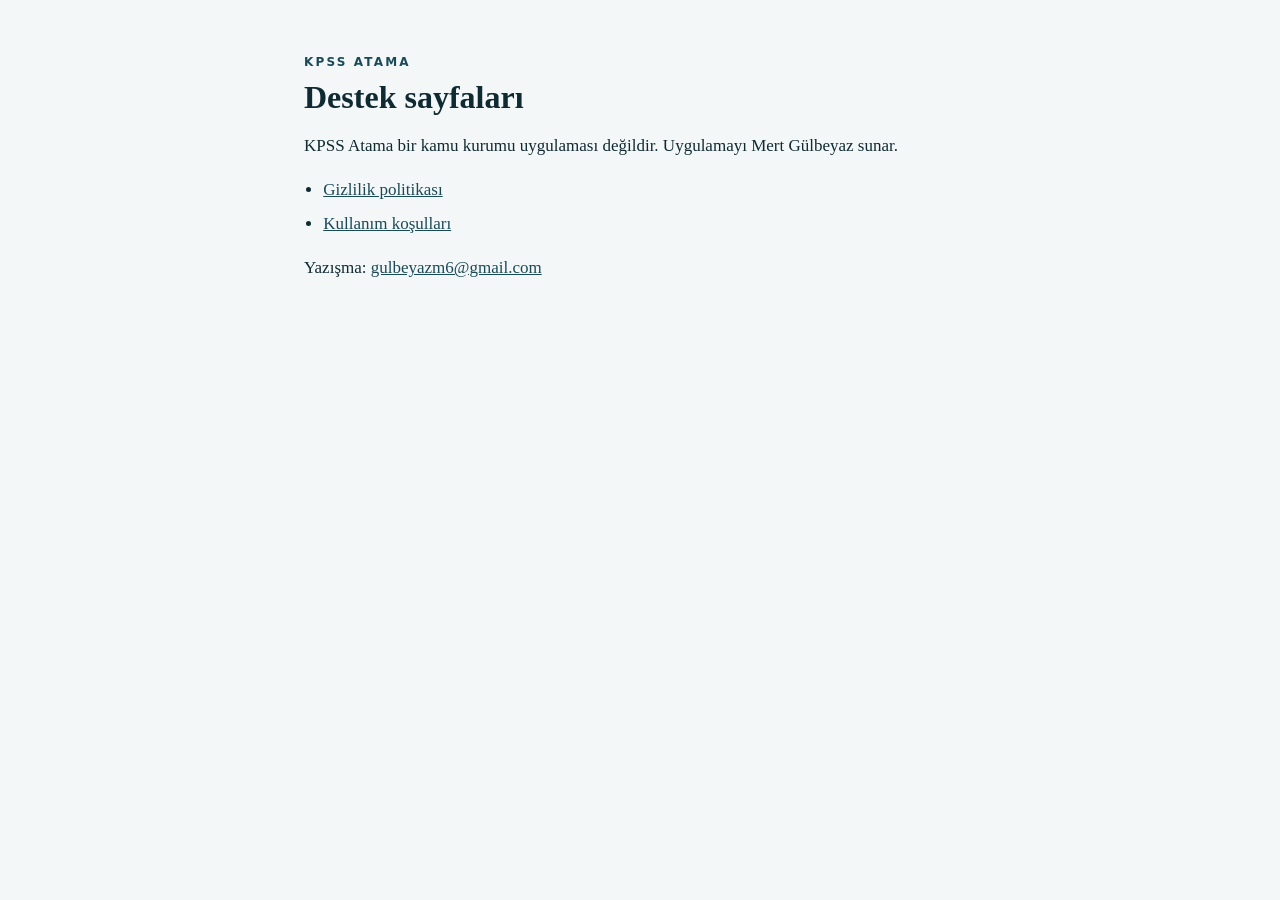
==== index.html @ ada07f83 "Yayınla: KPSS Atama gizlilik politikası ve kullanım koşulları. App Store Connect bu metinler için uy" ====
<!DOCTYPE html>
<html lang="tr">
<head>
  <meta charset="utf-8" />
  <meta name="viewport" content="width=device-width, initial-scale=1" />
  <title>KPSS Atama destek</title>
  <link rel="stylesheet" href="style.css" />
</head>
<body>
  <main>
    <p class="kicker">KPSS ATAMA</p>
    <h1>Destek sayfaları</h1>
    <p>KPSS Atama bir kamu kurumu uygulaması değildir. Uygulamayı Mert Gülbeyaz sunar.</p>
    <ul>
      <li><a href="privacy-policy/">Gizlilik politikası</a></li>
      <li><a href="terms/">Kullanım koşulları</a></li>
    </ul>
    <p>Yazışma: <a href="mailto:gulbeyazm6@gmail.com">gulbeyazm6@gmail.com</a></p>
  </main>
</body>
</html>
---- style.css ----
:root { color-scheme: light; }
body { margin: 0; background: #f4f7f8; color: #102a32; font: 17px/1.6 Georgia, "Times New Roman", serif; }
main { max-width: 42rem; margin: 0 auto; padding: 3rem 1.25rem 4rem; }
a { color: #1a4a57; }
.kicker { letter-spacing: 0.18em; font: 600 12px/1.4 system-ui, sans-serif; color: #1a4a57; }
h1 { font-size: 2rem; line-height: 1.2; margin: 0.2rem 0 1rem; }
h2 { font: 600 1.15rem/1.4 system-ui, sans-serif; margin: 2rem 0 0.4rem; }
p, li { margin: 0.4rem 0; }
ul { padding-left: 1.2rem; }
.meta { font: 14px/1.5 system-ui, sans-serif; color: #5e6e76; }
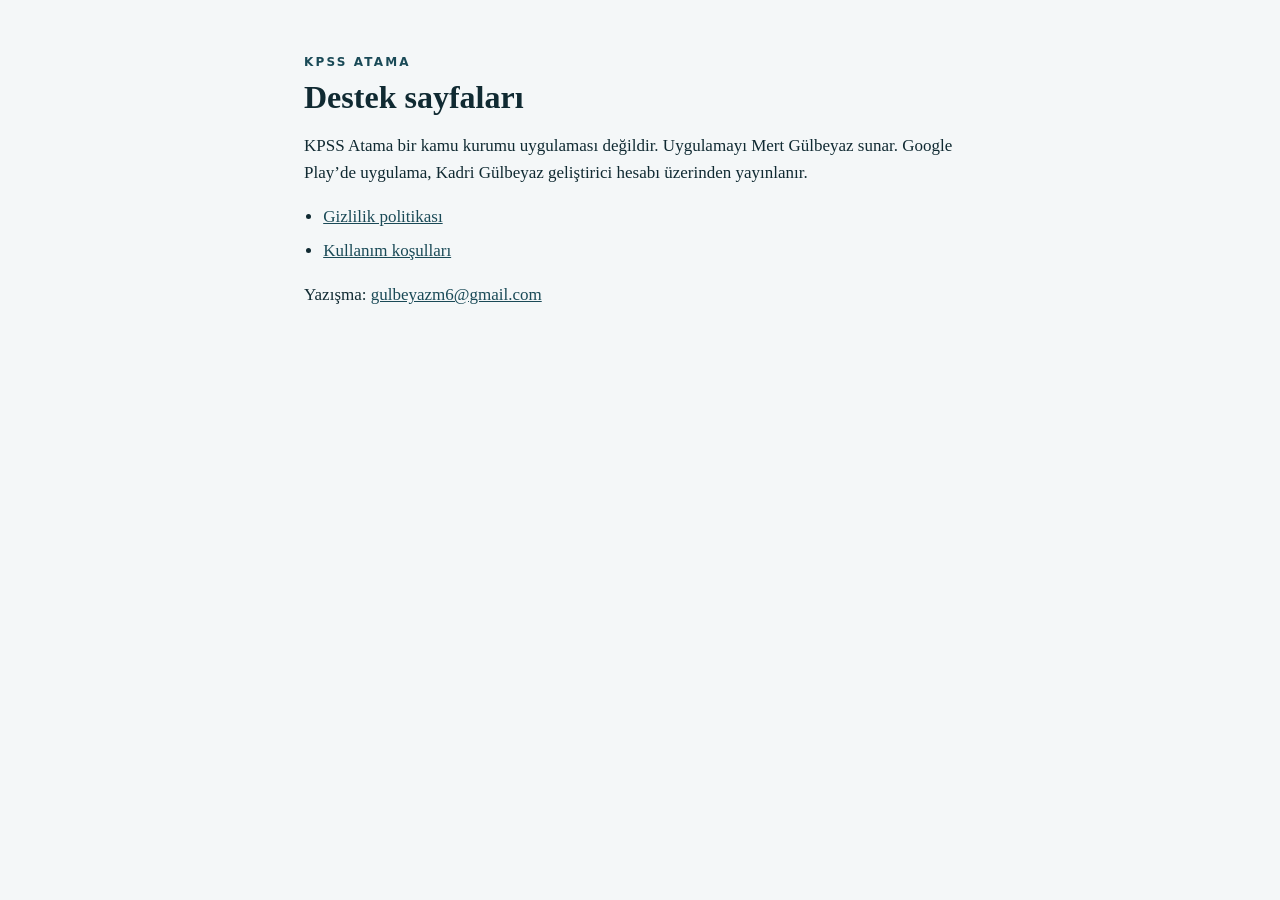
==== commit b93fa024: "Google Play geliştirici hesabı adı eklendi (Kadri Gülbeyaz) Play'de görünen geliştirici adı ile gizl" ====
--- a/index.html
+++ b/index.html
@@ -10,7 +10,7 @@
   <main>
     <p class="kicker">KPSS ATAMA</p>
     <h1>Destek sayfaları</h1>
-    <p>KPSS Atama bir kamu kurumu uygulaması değildir. Uygulamayı Mert Gülbeyaz sunar.</p>
+    <p>KPSS Atama bir kamu kurumu uygulaması değildir. Uygulamayı Mert Gülbeyaz sunar. Google Play’de uygulama, Kadri Gülbeyaz geliştirici hesabı üzerinden yayınlanır.</p>
     <ul>
       <li><a href="privacy-policy/">Gizlilik politikası</a></li>
       <li><a href="terms/">Kullanım koşulları</a></li>
